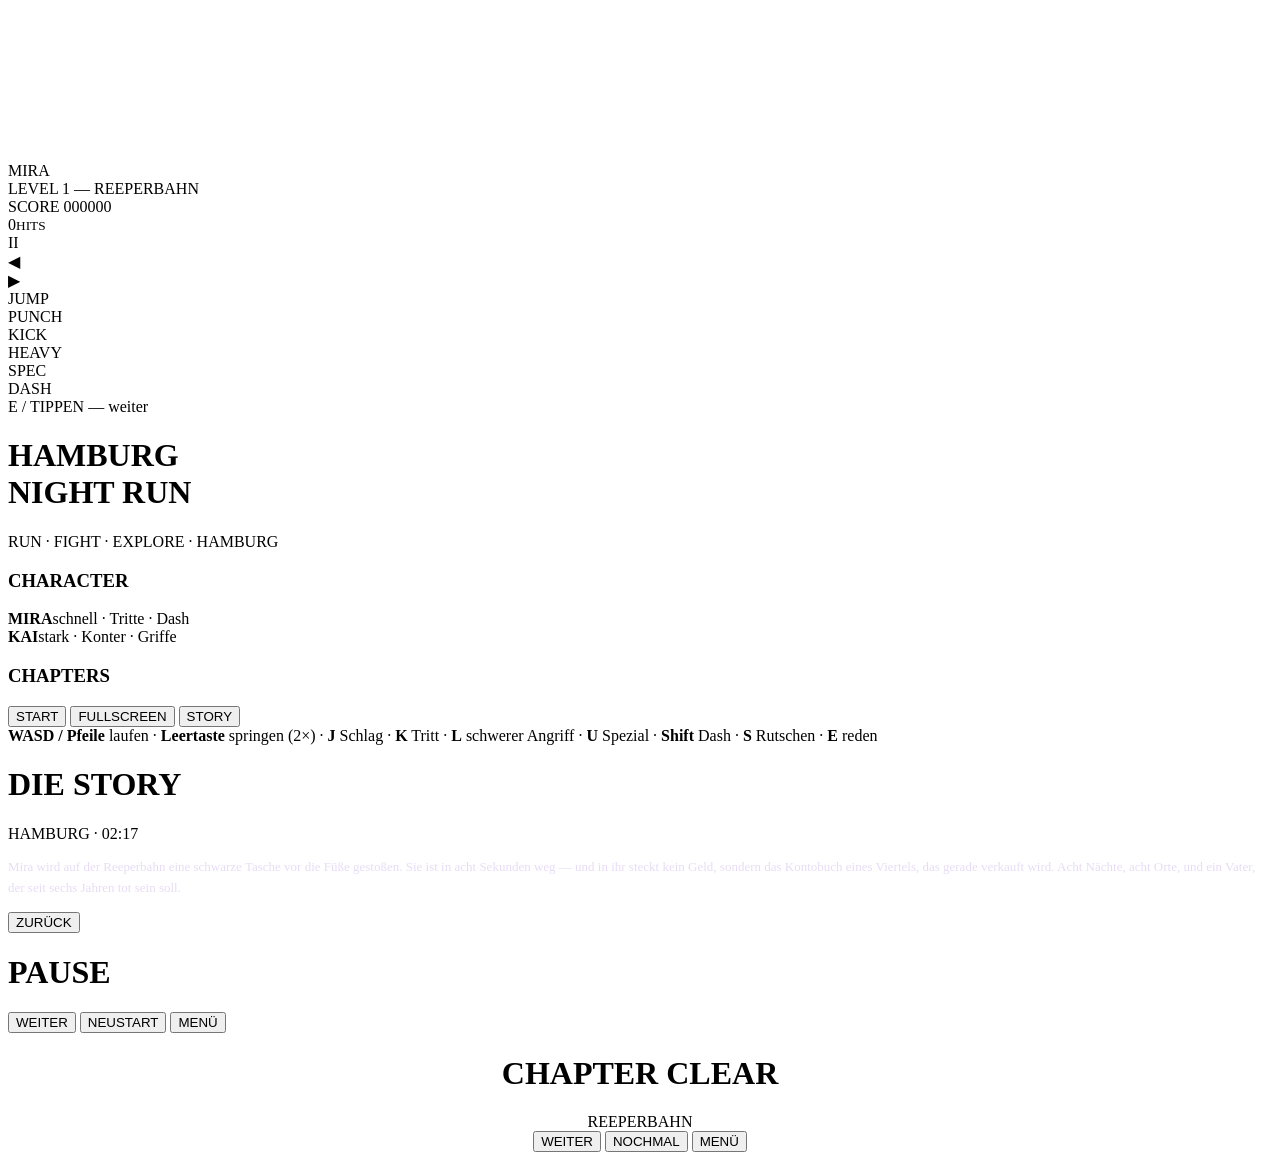
==== index.html @ b6383f8c "Spiel: HTML-Hülle, Stylesheet und erster Skriptteil" ====
<!DOCTYPE html>
<html lang="de">
<head>
<meta charset="utf-8">
<meta name="viewport" content="width=device-width,initial-scale=1,maximum-scale=1,user-scalable=no,viewport-fit=cover">
<meta name="theme-color" content="#0b0410">
<title>HAMBURG NIGHT RUN</title>
<link rel="stylesheet" href="style.css">

</head>
<body>
<div id="stage"><div id="wrap">
  <canvas id="game"></canvas>

  <div id="hud">
    <div class="hudTop">
      <div class="pblock">
        <div class="pname" id="hudName">MIRA</div>
        <div class="hearts" id="hearts"></div>
      </div>
      <div class="pblock" style="align-items:flex-end">
        <div class="lvName" id="hudLevel">LEVEL 1 — REEPERBAHN</div>
        <div class="scoreLbl" id="hudScore">SCORE 000000</div>
      </div>
    </div>
    <div id="bossbar"><b id="bossName"></b><div class="track"><div class="fill" id="bossFill"></div></div></div>
    <div id="combo">0<small>HITS</small></div>
    <div id="toast"></div>
    <div id="tPause">II</div>
  </div>

  <div id="touch">
    <div id="dpad">
      <div class="tbtn" id="tLeft" data-k="left">◀</div>
      <div class="tbtn" id="tRight" data-k="right">▶</div>
    </div>
    <div class="tbtn" id="tJump" data-k="jump">JUMP</div>
    <div id="actions">
      <div class="tbtn" id="tPunch" data-k="punch">PUNCH</div>
      <div class="tbtn" id="tKick" data-k="kick">KICK</div>
      <div class="tbtn" id="tHeavy" data-k="heavy">HEAVY</div>
      <div class="tbtn sp" id="tSpecial" data-k="special">SPEC</div>
      <div class="tbtn sp" id="tDash" data-k="dash">DASH</div>
    </div>
  </div>

  <div id="dlg"><div class="who" id="dlgWho"></div><div class="txt" id="dlgTxt"></div>
    <div class="hint">E / TIPPEN — weiter</div></div>

  <div class="ov on" id="menuOv"><div class="panel">
    <h1 class="logo">HAMBURG<br><span>NIGHT RUN</span></h1>
    <div class="sub">RUN · FIGHT · EXPLORE · HAMBURG</div>
    <h3 class="sec">CHARACTER</h3>
    <div class="picks">
      <div class="pick sel" id="pickMira"><b>MIRA</b><span>schnell · Tritte · Dash</span></div>
      <div class="pick" id="pickKai"><b>KAI</b><span>stark · Konter · Griffe</span></div>
    </div>
    <h3 class="sec">CHAPTERS</h3>
    <div class="cards" id="cards"></div>
    <div class="row">
      <button class="b" id="btnStart">START</button>
      <button class="b gh" id="btnFull">FULLSCREEN</button>
      <button class="b gh" id="btnCredits">STORY</button>
    </div>
    <div class="keys">
      <b>WASD / Pfeile</b> laufen · <b>Leertaste</b> springen (2×) · <b>J</b> Schlag · <b>K</b> Tritt ·
      <b>L</b> schwerer Angriff · <b>U</b> Spezial · <b>Shift</b> Dash · <b>S</b> Rutschen · <b>E</b> reden
    </div>
  </div></div>

  <div class="ov" id="storyOv"><div class="panel">
    <h1 class="logo">DIE <span>STORY</span></h1>
    <div class="sub">HAMBURG · 02:17</div>
    <p style="font-size:13px;line-height:1.65;color:#e8dcf5">
      Mira wird auf der Reeperbahn eine schwarze Tasche vor die Füße gestoßen. Sie ist in acht Sekunden weg —
      und in ihr steckt kein Geld, sondern das Kontobuch eines Viertels, das gerade verkauft wird.
      Acht Nächte, acht Orte, und ein Vater, der seit sechs Jahren tot sein soll.
    </p>
    <div class="row"><button class="b" id="btnStoryBack">ZURÜCK</button></div>
  </div></div>

  <div class="ov" id="pauseOv"><div class="panel">
    <h1 class="logo">PAUSE</h1>
    <div class="row">
      <button class="b" id="btnResume">WEITER</button>
      <button class="b gh" id="btnRestart">NEUSTART</button>
      <button class="b gh" id="btnMenu">MENÜ</button>
    </div>
  </div></div>

  <div class="ov" id="endOv"><div class="panel" style="text-align:center">
    <h1 class="logo" id="endTitle">CHAPTER <span>CLEAR</span></h1>
    <div class="sub" id="endSub">REEPERBAHN</div>
    <p id="endText" style="font-size:13px;line-height:1.6;color:#e8dcf5;max-width:560px;margin:0 auto"></p>
    <div class="row" style="justify-content:center">
      <button class="b" id="btnNext">WEITER</button>
      <button class="b gh" id="btnAgain">NOCHMAL</button>
      <button class="b gh" id="btnToMenu">MENÜ</button>
    </div>
  </div></div>
</div></div>

<script src="js/game1.js"></script>
<script src="js/game2.js"></script>
<script src="js/game3.js"></script>
<script src="js/game4.js"></script>
<script src="js/game5.js"></script>

</body>
</html>
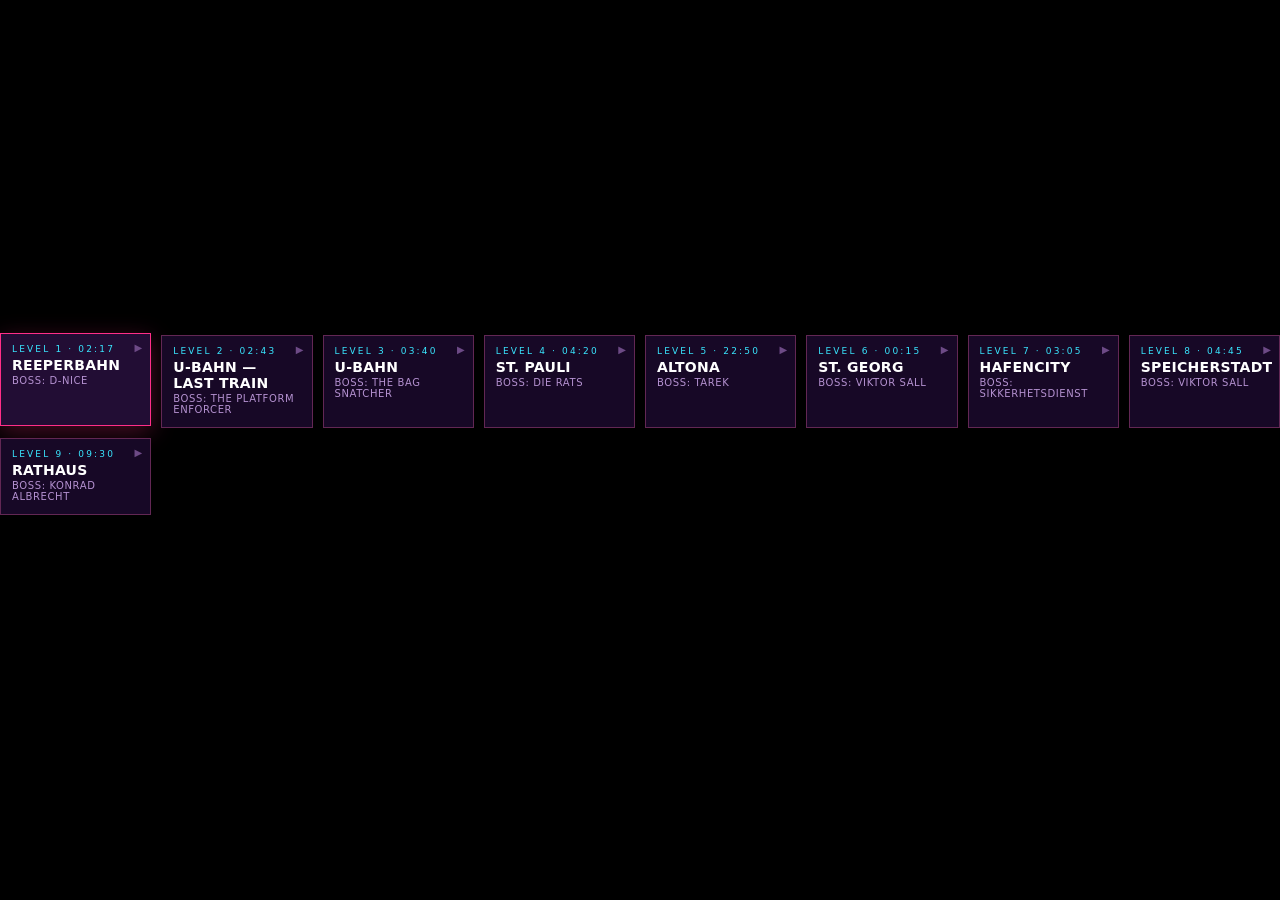
==== commit d4831f91: "Hauptmenü auf die Vorlage umgebaut (fünf Knöpfe, Kapitel-, Einstellungen- und Credits-Fenster)" ====
--- a/index.html
+++ b/index.html
@@ -47,26 +47,135 @@
   <div id="dlg"><div class="who" id="dlgWho"></div><div class="txt" id="dlgTxt"></div>
     <div class="hint">E / TIPPEN — weiter</div></div>
 
-  <div class="ov on" id="menuOv"><div class="panel">
-    <h1 class="logo">HAMBURG<br><span>NIGHT RUN</span></h1>
-    <div class="sub">RUN · FIGHT · EXPLORE · HAMBURG</div>
-    <h3 class="sec">CHARACTER</h3>
-    <div class="picks">
-      <div class="pick sel" id="pickMira"><b>MIRA</b><span>schnell · Tritte · Dash</span></div>
-      <div class="pick" id="pickKai"><b>KAI</b><span>stark · Konter · Griffe</span></div>
-    </div>
-    <h3 class="sec">CHAPTERS</h3>
-    <div class="cards" id="cards"></div>
-    <div class="row">
-      <button class="b" id="btnStart">START</button>
-      <button class="b gh" id="btnFull">FULLSCREEN</button>
-      <button class="b gh" id="btnCredits">STORY</button>
-    </div>
-    <div class="keys">
-      <b>WASD / Pfeile</b> laufen · <b>Leertaste</b> springen (2×) · <b>J</b> Schlag · <b>K</b> Tritt ·
-      <b>L</b> schwerer Angriff · <b>U</b> Spezial · <b>Shift</b> Dash · <b>S</b> Rutschen · <b>E</b> reden
-    </div>
-  </div></div>
+    <div class="menu-overlay on" id="menuOv">
+
+    <div class="menu-top">
+      <span class="studio">HNR STUDIOS</span>
+      <span class="location">HAMBURG · GERMANY</span>
+    </div>
+
+    <div class="menu-content">
+
+      <div class="menu-left">
+
+        <div class="title-block">
+          <span class="eyebrow">THE CITY NEVER SLEEPS</span>
+          <h1 class="game-title">
+            HAMBURG
+            <span>NIGHT RUN</span>
+          </h1>
+          <div class="title-line"></div>
+          <p class="subtitle">EVERY STREET HAS A STORY.</p>
+        </div>
+
+        <div class="menu-buttons">
+          <button onclick="startNewGame()" class="selected">
+            <span class="menu-number">01</span>
+            NEUES SPIEL
+            <span class="menu-arrow">›</span>
+          </button>
+
+          <button id="continue-btn"
+            onclick="continueGame()" disabled>
+            <span class="menu-number">02</span>
+            FORTSETZEN
+            <span class="menu-arrow">›</span>
+          </button>
+
+          <button onclick="openModal('chapter-modal')">
+            <span class="menu-number">03</span>
+            KAPITELAUSWAHL
+            <span class="menu-arrow">›</span>
+          </button>
+
+          <button onclick="openModal('options-modal')">
+            <span class="menu-number">04</span>
+            EINSTELLUNGEN
+            <span class="menu-arrow">›</span>
+          </button>
+
+          <button onclick="openModal('credits-modal')">
+            <span class="menu-number">05</span>
+            CREDITS
+            <span class="menu-arrow">›</span>
+          </button>
+        </div>
+
+      </div>
+
+      <div class="menu-character" id="charPick" title="Figur wechseln">
+        <div class="character-glow"></div>
+        <div class="character-body">
+          <i style="left:22px;top:0;width:26px;height:26px;border-radius:50%"></i>
+          <i style="left:18px;top:4px;width:34px;height:9px"></i>
+          <i style="left:16px;top:26px;width:38px;height:56px;background:#1b1226"></i>
+          <i style="left:30px;top:30px;width:10px;height:48px;background:#ff2e88"></i>
+          <i style="left:10px;top:30px;width:8px;height:40px"></i>
+          <i style="left:52px;top:30px;width:8px;height:40px"></i>
+          <i style="left:18px;top:82px;width:14px;height:66px;background:#14101c"></i>
+          <i style="left:38px;top:82px;width:14px;height:66px;background:#14101c"></i>
+          <i style="left:14px;top:146px;width:22px;height:12px;background:#f2f2f5"></i>
+          <i style="left:36px;top:146px;width:22px;height:12px;background:#f2f2f5"></i>
+        </div>
+        <div class="character-label">
+          <span id="charName">MIRA</span>
+          <small>PLAYABLE CHARACTER</small>
+          <div class="char-hint" id="charHint">TIPPE FÜR KAI</div>
+        </div>
+      </div>
+
+    </div>
+
+    <div class="menu-footer">
+      <span>HAMBURG NIGHT RUN © 2026</span>
+      <span>RELEASE THE NIGHT</span>
+      <span>VERSION 0.1 · DEMO</span>
+    </div>
+
+  </div>
+
+  <!-- Kapitel-Fenster -->
+  <div id="chapter-modal" class="modal">
+    <div class="modal-box">
+      <h2>KAPITELAUSWAHL</h2>
+      <p>Wähle dein nächstes Kapitel.</p>
+      <div class="cards" id="cards"></div>
+      <button class="modal-back" onclick="closeModal('chapter-modal')">ZURÜCK</button>
+    </div>
+  </div>
+
+  <!-- Einstellungen -->
+  <div id="options-modal" class="modal">
+    <div class="modal-box">
+      <h2>EINSTELLUNGEN</h2>
+      <label class="opt-row">MUSIK-LAUTSTÄRKE
+        <input id="volSlider" type="range" min="0" max="100" step="1" value="70">
+        <b id="volVal">70</b>
+      </label>
+      <p class="opt-note">
+        <b>WASD / Pfeile</b> laufen · <b>Leertaste</b> springen (2×) · <b>J</b> Schlag · <b>K</b> Tritt ·
+        <b>L</b> schwerer Angriff · <b>U</b> Spezial · <b>Shift</b> Dash · <b>S</b> Rutschen · <b>E</b> reden
+      </p>
+      <button class="modal-back" onclick="closeModal('options-modal')">ZURÜCK</button>
+    </div>
+  </div>
+
+  <!-- Credits -->
+  <div id="credits-modal" class="modal">
+    <div class="modal-box">
+      <h2>CREDITS</h2>
+      <p>HAMBURG NIGHT RUN — ein 2D-Action-Drama in neun Kapiteln.</p>
+      <p class="credits-list">
+        Idee, Story &amp; Figuren: HNR STUDIOS<br>
+        Engine, Kampf &amp; Level: HNR STUDIOS<br>
+        Musik &amp; Sound: im Browser erzeugt (keine fremden Aufnahmen)<br>
+        Grafiken: alle original, direkt im Spiel gezeichnet
+      </p>
+      <p>© 2026 HNR STUDIOS · Hamburg</p>
+      <button class="modal-back" onclick="closeModal('credits-modal');document.getElementById('storyOv').classList.add('on')">STORY LESEN</button>
+      <button class="modal-back" onclick="closeModal('credits-modal')">ZURÜCK</button>
+    </div>
+  </div>
 
   <div class="ov" id="storyOv"><div class="panel">
     <h1 class="logo">DIE <span>STORY</span></h1>
--- a/style.css
+++ b/style.css
@@ -0,0 +1,127 @@
+:root{
+    --violet:#12061c; --violet2:#1d0a2e; --magenta:#ff2e88; --pink:#ff6bb5;
+    --cyan:#39e6ff; --gold:#ffc63a; --ink:#07020b;
+  }
+  *{box-sizing:border-box; -webkit-tap-highlight-color:transparent}
+  html,body{margin:0;height:100%;background:var(--ink);overflow:hidden;
+    font-family:"Trebuchet MS","Segoe UI",system-ui,sans-serif;color:#fff;
+    -webkit-user-select:none;user-select:none;touch-action:none}
+  #stage{position:fixed;inset:0;display:flex;align-items:center;justify-content:center;
+    background:radial-gradient(circle at 50% 30%,#1a0a29 0%,#07020b 70%)}
+  #wrap{position:relative;width:100%;height:100%}
+  canvas{position:absolute;inset:0;width:100%;height:100%;display:block;image-rendering:pixelated}
+
+  /* ---------- HUD ---------- */
+  #hud{position:absolute;inset:0;pointer-events:none;opacity:0;transition:opacity .3s}
+  #hud.on{opacity:1}
+  .hudTop{position:absolute;top:calc(8px + env(safe-area-inset-top));left:12px;right:12px;
+    display:flex;justify-content:space-between;align-items:flex-start;gap:10px}
+  .pblock{display:flex;flex-direction:column;gap:5px}
+  .pname{font-size:11px;letter-spacing:.22em;color:#e8c8ff;text-shadow:0 0 8px #a24bff}
+  .hearts{display:flex;gap:3px}
+  .hp{width:19px;height:17px;background:var(--magenta);clip-path:polygon(50% 100%,0 38%,8% 8%,30% 0,50% 14%,70% 0,92% 8%,100% 38%);
+    box-shadow:0 0 8px rgba(255,46,136,.8);transition:transform .12s, background .12s}
+  .hp.off{background:#3a1030;box-shadow:none;transform:scale(.86)}
+  .hp.big{width:15px;height:14px}
+  .lvName{font-size:11px;letter-spacing:.2em;color:#9df3ff;text-align:right;text-shadow:0 0 8px rgba(57,230,255,.7)}
+  .scoreLbl{font-size:10px;letter-spacing:.18em;color:#ffe9a8;text-align:right}
+  #combo{position:absolute;left:14px;top:calc(74px + env(safe-area-inset-top));font-size:30px;
+    font-weight:900;font-style:italic;letter-spacing:.02em;color:#fff;
+    text-shadow:0 0 14px var(--magenta),3px 3px 0 #6b0b3a;opacity:0;transform:translateY(6px) scale(.9);
+    transition:opacity .15s, transform .15s}
+  #combo.on{opacity:1;transform:translateY(0) scale(1)}
+  #combo small{display:block;font-size:11px;letter-spacing:.3em;color:var(--pink);font-style:normal}
+  #bossbar{position:absolute;left:50%;top:calc(14px + env(safe-area-inset-top));transform:translateX(-50%);
+    width:min(58%,420px);opacity:0;transition:opacity .25s}
+  #bossbar.on{opacity:1}
+  #bossbar b{display:block;text-align:center;font-size:11px;letter-spacing:.24em;color:#ffd0e6;margin-bottom:4px;font-weight:600}
+  #bossbar .track{height:11px;background:#2a0a20;border:1px solid #ff5aa0;box-shadow:0 0 14px rgba(255,46,136,.5)}
+  #bossbar .fill{height:100%;width:100%;background:linear-gradient(90deg,#ff2e88,#ff8ac4);
+    transition:width .18s ease-out;box-shadow:0 0 10px #ff2e88 inset}
+  #toast{position:absolute;left:50%;bottom:22%;transform:translateX(-50%) translateY(10px);
+    font-size:14px;letter-spacing:.14em;color:#fff;background:rgba(18,6,28,.82);
+    border:1px solid rgba(255,46,136,.55);padding:8px 16px;opacity:0;transition:.25s;white-space:nowrap;
+    box-shadow:0 0 22px rgba(255,46,136,.35)}
+  #toast.on{opacity:1;transform:translateX(-50%) translateY(0)}
+
+  /* ---------- Touch ---------- */
+  #touch{position:absolute;inset:0;pointer-events:none}
+  .tbtn{position:absolute;pointer-events:auto;display:flex;align-items:center;justify-content:center;
+    border-radius:50%;border:2px solid rgba(255,107,181,.5);background:rgba(28,8,40,.5);
+    color:#ffd8ee;font-size:11px;letter-spacing:.08em;font-weight:700;backdrop-filter:blur(3px);
+    box-shadow:0 0 16px rgba(255,46,136,.22) inset,0 3px 10px rgba(0,0,0,.5);
+    transition:transform .06s, background .06s;user-select:none}
+  .tbtn.act{background:rgba(255,46,136,.55);transform:scale(.93);border-color:#fff}
+  .tbtn.sp{border-color:rgba(57,230,255,.6);color:#c9f7ff;box-shadow:0 0 16px rgba(57,230,255,.3) inset}
+  .tbtn.sp.act{background:rgba(57,230,255,.5)}
+  #dpad{position:absolute;left:calc(10px + env(safe-area-inset-left));bottom:calc(12px + env(safe-area-inset-bottom));
+    width:150px;height:150px}
+  #dpad .tbtn{width:66px;height:66px;font-size:20px}
+  #tLeft{left:0;bottom:0}
+  #tRight{right:0;bottom:0}
+  #tJump{right:calc(176px + env(safe-area-inset-right));bottom:calc(10px + env(safe-area-inset-bottom));
+    width:76px;height:76px;border-color:rgba(57,230,255,.65);color:#d8fbff}
+  #actions{position:absolute;right:calc(8px + env(safe-area-inset-right));bottom:calc(8px + env(safe-area-inset-bottom));
+    width:176px;height:230px;pointer-events:none}
+  #actions .tbtn{width:64px;height:64px;pointer-events:auto}
+  #tPunch{right:6px;bottom:6px}
+  #tKick{right:6px;bottom:80px}
+  #tHeavy{right:84px;bottom:6px}
+  #tSpecial{right:84px;bottom:80px;width:58px!important;height:58px!important}
+  #tDash{right:6px;bottom:154px;width:58px!important;height:58px!important}
+  @media (max-height:430px){
+    #dpad{width:132px;height:132px}
+    #dpad .tbtn{width:58px;height:58px;font-size:17px}
+    #actions .tbtn{width:58px;height:58px;font-size:10px}
+    #tPunch{right:4px;bottom:4px} #tKick{right:4px;bottom:70px}
+    #tHeavy{right:74px;bottom:4px} #tSpecial{right:74px;bottom:70px}
+    #tDash{right:4px;bottom:136px}
+    #tJump{right:158px;width:68px;height:68px}
+  }
+  #touch.on{display:block}
+  #touch{display:none}
+  #tPause{position:absolute;right:calc(12px + env(safe-area-inset-right));top:calc(76px + env(safe-area-inset-top));
+    pointer-events:auto;width:38px;height:38px;border-radius:8px;border:1px solid rgba(255,255,255,.25);
+    background:rgba(20,8,30,.6);color:#e9d6ff;font-size:14px;display:flex;align-items:center;justify-content:center}
+
+  /* ---------- Overlays ---------- */
+  .ov{position:absolute;inset:0;display:none;align-items:center;justify-content:center;
+    background:radial-gradient(circle at 50% 40%,rgba(35,10,55,.94),rgba(5,2,9,.97));z-index:20;padding:18px}
+  .ov.on{display:flex}
+  .panel{width:min(880px,96vw);max-height:92vh;overflow:auto;background:linear-gradient(160deg,#1c0a2c,#12061c 60%);
+    border:1px solid rgba(255,46,136,.45);padding:22px 22px 18px;box-shadow:0 0 60px rgba(255,46,136,.22)}
+  .logo{font-size:clamp(22px,4.6vw,40px);font-weight:900;font-style:italic;letter-spacing:-.01em;line-height:.95;margin:0}
+  .logo span{color:var(--magenta);text-shadow:0 0 22px rgba(255,46,136,.75)}
+  .sub{font-size:11px;letter-spacing:.32em;color:#c79bf0;margin:8px 0 16px}
+  .cards{display:grid;grid-template-columns:repeat(auto-fill,minmax(150px,1fr));gap:10px}
+  .card{position:relative;cursor:pointer;border:1px solid rgba(255,107,181,.32);background:#170826;
+    padding:10px 11px 12px;transition:.14s;overflow:hidden;text-align:left}
+  .card:hover,.card.sel{border-color:var(--magenta);background:#220d34;transform:translateY(-2px);
+    box-shadow:0 6px 22px rgba(255,46,136,.28)}
+  .card .num{font-size:9px;letter-spacing:.24em;color:var(--cyan)}
+  .card .nm{font-size:14px;font-weight:700;margin:3px 0 2px;letter-spacing:.02em}
+  .card .st{font-size:10px;color:#b491d0;letter-spacing:.06em}
+  .card .flag{position:absolute;right:8px;top:8px;font-size:10px;color:#6d4a86}
+  .card.lock{opacity:.45;filter:grayscale(.5)}
+  .row{display:flex;gap:10px;flex-wrap:wrap;margin-top:16px}
+  button.b{font:inherit;font-size:12px;letter-spacing:.16em;font-weight:700;color:#fff;cursor:pointer;
+    background:linear-gradient(160deg,#ff2e88,#b0155c);border:none;padding:12px 20px;
+    box-shadow:0 0 24px rgba(255,46,136,.4);text-transform:uppercase;transition:.14s}
+  button.b:hover{transform:translateY(-1px);box-shadow:0 0 32px rgba(255,46,136,.65)}
+  button.b.gh{background:transparent;border:1px solid rgba(255,255,255,.3);box-shadow:none;color:#e5d0ff}
+  .picks{display:flex;gap:10px;margin:6px 0 4px}
+  .pick{flex:1;border:1px solid rgba(255,255,255,.18);padding:10px;cursor:pointer;background:#150722;transition:.14s}
+  .pick.sel{border-color:var(--cyan);box-shadow:0 0 18px rgba(57,230,255,.28);background:#0f1a26}
+  .pick b{display:block;font-size:13px;letter-spacing:.08em}
+  .pick span{font-size:10px;color:#a9c9d8;letter-spacing:.04em}
+  .keys{font-size:10.5px;line-height:1.7;color:#b491d0;margin-top:14px;letter-spacing:.04em}
+  .keys b{color:#ffd6ea}
+  h3.sec{margin:16px 0 8px;font-size:11px;letter-spacing:.26em;color:#ffb3d6;font-weight:600}
+  #dlg{position:absolute;left:50%;bottom:calc(14% + env(safe-area-inset-bottom));transform:translateX(-50%);
+    width:min(680px,92vw);background:rgba(10,4,18,.94);border:1px solid rgba(57,230,255,.5);
+    padding:14px 16px;display:none;z-index:15;box-shadow:0 0 30px rgba(57,230,255,.2)}
+  #dlg.on{display:block}
+  #dlg .who{font-size:10px;letter-spacing:.24em;color:var(--cyan);margin-bottom:6px}
+  #dlg .txt{font-size:13.5px;line-height:1.55;color:#f2e6ff}
+  #dlg .hint{font-size:10px;color:#8f7ea6;margin-top:8px;letter-spacing:.14em}
+  #pauseOv .panel{max-width:420px}
